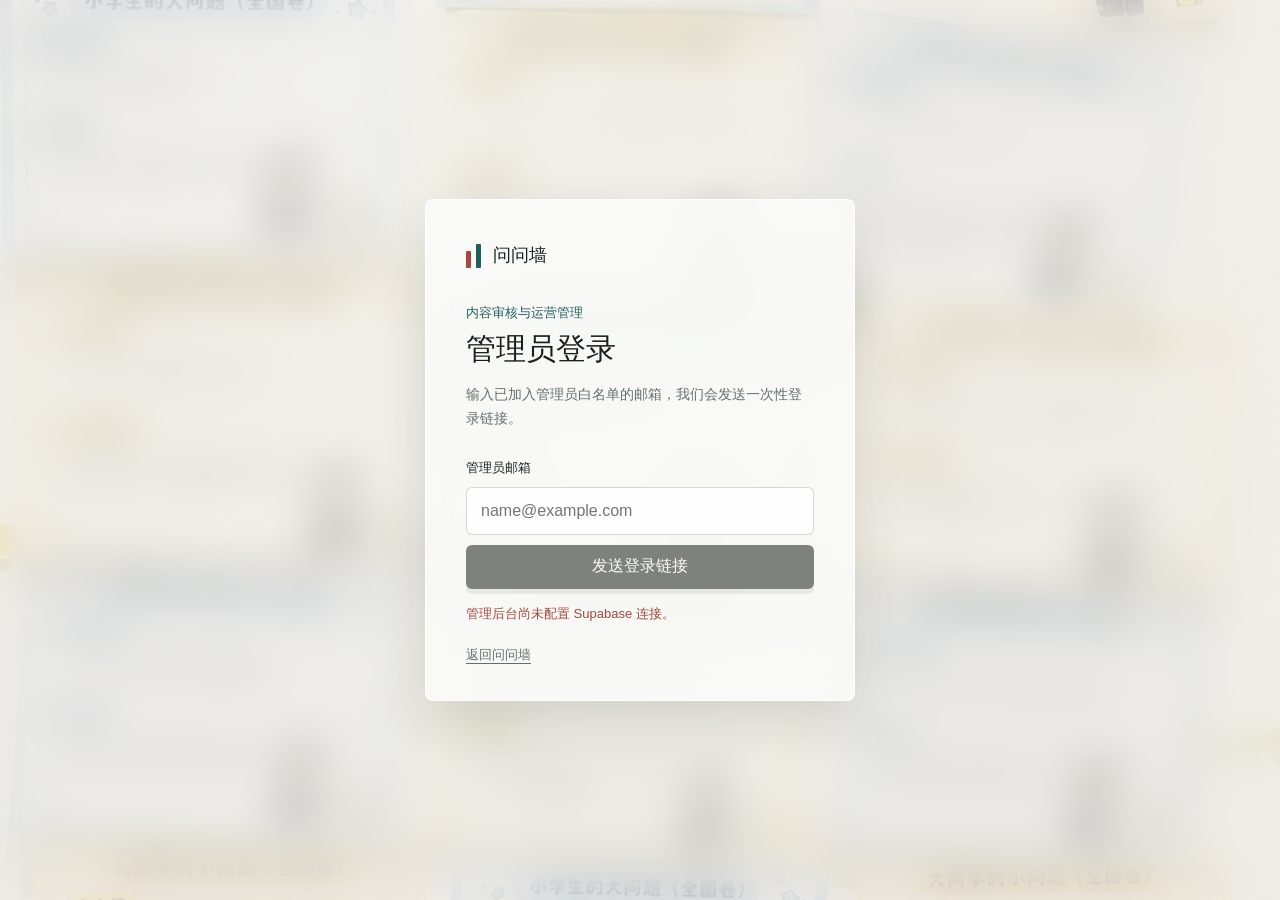
==== prototype/admin.html @ a12b4daf "Add moderation admin and approval workflow" ====
<!doctype html>
<html lang="zh-CN">
  <head>
    <meta charset="UTF-8" />
    <meta name="viewport" content="width=device-width, initial-scale=1, viewport-fit=cover" />
    <meta name="robots" content="noindex, nofollow" />
    <meta
      http-equiv="Content-Security-Policy"
      content="default-src 'self'; img-src 'self' data:; style-src 'self'; script-src 'self'; connect-src 'self' https://*.supabase.co; base-uri 'self'; form-action 'self'"
    />
    <meta name="description" content="问问墙内容审核与运营管理后台。" />
    <title>内容审核 · 问问墙</title>
    <link rel="preload" href="assets/note-wall-background.jpg" as="image" />
    <link rel="stylesheet" href="admin.css?v=2" />
    <script defer src="config.js?v=2"></script>
    <script defer src="admin.js?v=2"></script>
  </head>
  <body>
    <a class="skip-link" href="#admin-main">跳到主要内容</a>
    <div class="admin-background" aria-hidden="true"></div>
    <div class="admin-frost" aria-hidden="true"></div>

    <main id="admin-main" class="admin-main">
      <section id="login-view" class="login-view" aria-labelledby="login-title">
        <div class="brand-mark" aria-label="问问墙">
          <span class="brand-bars" aria-hidden="true"><i></i><i></i></span>
          <strong>问问墙</strong>
        </div>
        <p class="login-kicker">内容审核与运营管理</p>
        <h1 id="login-title">管理员登录</h1>
        <p class="login-copy">输入已加入管理员白名单的邮箱，我们会发送一次性登录链接。</p>

        <form id="login-form" class="login-form">
          <label for="admin-email">管理员邮箱</label>
          <input
            id="admin-email"
            name="email"
            type="email"
            inputmode="email"
            autocomplete="email"
            placeholder="name@example.com"
            required
          />
          <button class="button button-primary" type="submit">发送登录链接</button>
        </form>
        <p id="login-status" class="form-status" role="status" aria-live="polite"></p>
        <a class="back-link" href="index.html">返回问问墙</a>
      </section>

      <section id="dashboard-view" class="dashboard-view" hidden>
        <header class="admin-header">
          <div class="admin-header-brand">
            <div class="brand-mark" aria-label="问问墙">
              <span class="brand-bars" aria-hidden="true"><i></i><i></i></span>
              <strong>问问墙</strong>
            </div>
            <span class="environment-badge">审核后台</span>
          </div>
          <div class="admin-header-actions">
            <span id="admin-identity" class="admin-identity"></span>
            <button id="refresh-button" class="icon-command" type="button" title="刷新审核数据" aria-label="刷新审核数据">刷新</button>
            <button id="logout-button" class="icon-command" type="button">退出</button>
          </div>
        </header>

        <div class="dashboard-shell">
          <section class="summary-band" aria-label="审核概览">
            <div class="summary-heading">
              <p>今日工作台</p>
              <h1>内容审核</h1>
            </div>
            <dl class="summary-grid">
              <div>
                <dt>待审问题</dt>
                <dd id="summary-questions">0</dd>
              </div>
              <div>
                <dt>待审回答</dt>
                <dd id="summary-answers">0</dd>
              </div>
              <div>
                <dt>未处理举报</dt>
                <dd id="summary-reports">0</dd>
              </div>
              <div>
                <dt>公开便签</dt>
                <dd id="summary-published">0</dd>
              </div>
            </dl>
          </section>

          <nav class="queue-tabs" aria-label="管理视图">
            <button class="queue-tab" type="button" data-view="questions" aria-current="page">
              待审问题 <span id="tab-count-questions">0</span>
            </button>
            <button class="queue-tab" type="button" data-view="answers">
              待审回答 <span id="tab-count-answers">0</span>
            </button>
            <button class="queue-tab" type="button" data-view="reports">
              举报 <span id="tab-count-reports">0</span>
            </button>
            <button class="queue-tab" type="button" data-view="content">内容管理</button>
            <button class="queue-tab" type="button" data-view="history">操作记录</button>
          </nav>

          <section class="workspace" aria-labelledby="workspace-title">
            <div class="workspace-toolbar">
              <div>
                <p id="workspace-eyebrow" class="workspace-eyebrow">审核队列</p>
                <h2 id="workspace-title">待审问题</h2>
              </div>
              <div id="workspace-controls" class="workspace-controls">
                <label class="search-field" for="content-search">
                  <span>搜索</span>
                  <input id="content-search" type="search" placeholder="搜索问题或回答" />
                </label>
                <label id="content-type-field" class="select-field" for="content-type" hidden>
                  <span>类型</span>
                  <select id="content-type">
                    <option value="questions">问题</option>
                    <option value="answers">回答</option>
                  </select>
                </label>
                <label id="content-status-field" class="select-field" for="content-status" hidden>
                  <span>状态</span>
                  <select id="content-status">
                    <option value="">全部状态</option>
                    <option value="pending">待审核</option>
                    <option value="open">开放</option>
                    <option value="closed">已关闭</option>
                    <option value="hidden">已隐藏</option>
                    <option value="rejected">已驳回</option>
                  </select>
                </label>
              </div>
            </div>

            <div id="workspace-loading" class="workspace-state" role="status">正在读取审核数据…</div>
            <div id="workspace-empty" class="workspace-state" hidden>
              <strong>当前队列已处理完</strong>
              <span>新的投稿或举报会自动出现在这里。</span>
            </div>
            <div id="workspace-error" class="workspace-state workspace-error" role="alert" hidden></div>
            <div id="content-list" class="review-list" aria-live="polite"></div>
            <button id="load-more-button" class="load-more-button" type="button" hidden>加载更多</button>
          </section>
        </div>
      </section>
    </main>

    <dialog id="reason-dialog" class="reason-dialog" aria-labelledby="reason-title">
      <form id="reason-form" method="dialog">
        <div class="dialog-heading">
          <p id="reason-eyebrow">审核操作</p>
          <h2 id="reason-title">填写处理说明</h2>
        </div>
        <label for="reason-input">说明</label>
        <textarea id="reason-input" name="reason" maxlength="500" rows="4" placeholder="可选，填写后会记录在操作日志中"></textarea>
        <div class="dialog-actions">
          <button class="button button-secondary" type="button" data-dialog-cancel>取消</button>
          <button id="reason-confirm" class="button button-primary" type="submit">确认处理</button>
        </div>
      </form>
    </dialog>

    <div id="admin-toast" class="admin-toast" role="status" aria-live="polite"></div>
  </body>
</html>
---- prototype/admin.css ----
:root {
  color-scheme: light;
  --ink: #18211d;
  --muted: #63706a;
  --line: rgba(24, 33, 29, 0.14);
  --surface: rgba(250, 252, 250, 0.9);
  --surface-strong: #fbfcfb;
  --teal: #205f5a;
  --teal-soft: #e5f1ef;
  --red: #a6473e;
  --red-soft: #f6e9e6;
  --amber: #a3711d;
  --amber-soft: #f6eedc;
  --shadow: 0 18px 50px rgba(42, 47, 43, 0.14);
  font-family:
    Inter, ui-sans-serif, -apple-system, BlinkMacSystemFont, "Segoe UI", "PingFang SC",
    "Hiragino Sans GB", "Microsoft YaHei", sans-serif;
  font-synthesis: none;
  letter-spacing: 0;
}

* {
  box-sizing: border-box;
}

html {
  min-height: 100%;
  background: #e8e8e2;
}

body {
  min-width: 320px;
  min-height: 100vh;
  margin: 0;
  color: var(--ink);
  background: transparent;
}

button,
input,
select,
textarea {
  color: inherit;
  font: inherit;
  letter-spacing: 0;
}

button,
a,
input,
select,
textarea {
  -webkit-tap-highlight-color: transparent;
}

button {
  cursor: pointer;
}

button:disabled {
  cursor: not-allowed;
  opacity: 0.55;
}

[hidden] {
  display: none !important;
}

.skip-link {
  position: fixed;
  top: 8px;
  left: 8px;
  z-index: 100;
  padding: 10px 14px;
  color: #fff;
  background: var(--ink);
  border-radius: 4px;
  transform: translateY(-160%);
}

.skip-link:focus {
  transform: none;
}

.admin-background,
.admin-frost {
  position: fixed;
  inset: 0;
  z-index: -2;
  pointer-events: none;
}

.admin-background {
  background:
    #e5e3dc url("assets/note-wall-background.jpg") center / cover no-repeat;
}

.admin-frost {
  z-index: -1;
  background: rgba(241, 244, 241, 0.72);
  -webkit-backdrop-filter: blur(20px) saturate(0.8);
  backdrop-filter: blur(20px) saturate(0.8);
}

.admin-main {
  display: grid;
  min-height: 100vh;
  min-height: 100svh;
}

.login-view {
  width: min(430px, calc(100% - 32px));
  margin: max(16px, env(safe-area-inset-top)) auto max(16px, env(safe-area-inset-bottom));
  padding: 44px 40px 36px;
  align-self: center;
  justify-self: center;
  border: 1px solid rgba(255, 255, 255, 0.9);
  border-radius: 8px;
  background: rgba(250, 251, 249, 0.9);
  box-shadow: var(--shadow);
  -webkit-backdrop-filter: blur(18px);
  backdrop-filter: blur(18px);
}

.brand-mark {
  display: inline-flex;
  align-items: center;
  min-width: 0;
  gap: 10px;
}

.brand-mark strong {
  font-size: 18px;
  line-height: 1.2;
}

.brand-bars {
  display: inline-flex;
  align-items: flex-end;
  width: 17px;
  height: 24px;
  gap: 5px;
}

.brand-bars i {
  display: block;
  width: 5px;
  border-radius: 1px;
  background: var(--red);
}

.brand-bars i:first-child {
  height: 17px;
}

.brand-bars i:last-child {
  height: 24px;
  background: var(--teal);
}

.login-kicker {
  margin: 32px 0 8px;
  color: var(--teal);
  font-size: 13px;
  font-weight: 700;
}

.login-view h1 {
  margin: 0;
  font-size: 30px;
  line-height: 1.25;
}

.login-copy {
  margin: 14px 0 28px;
  color: var(--muted);
  font-size: 14px;
  line-height: 1.75;
}

.login-form {
  display: grid;
  gap: 10px;
}

.login-form label,
.reason-dialog label {
  font-size: 13px;
  font-weight: 700;
}

.login-form input,
.reason-dialog textarea,
.search-field input,
.select-field select {
  width: 100%;
  border: 1px solid rgba(24, 33, 29, 0.18);
  border-radius: 6px;
  outline: none;
  background: rgba(255, 255, 255, 0.9);
}

.login-form input {
  height: 48px;
  padding: 0 14px;
}

.login-form input:focus,
.reason-dialog textarea:focus,
.search-field input:focus,
.select-field select:focus {
  border-color: var(--teal);
  box-shadow: 0 0 0 3px rgba(32, 95, 90, 0.12);
}

.button {
  min-height: 44px;
  padding: 10px 17px;
  border: 1px solid transparent;
  border-radius: 6px;
  font-weight: 700;
}

.button-primary {
  color: #fff;
  background: var(--ink);
  box-shadow: 0 5px 0 rgba(24, 33, 29, 0.14);
}

.button-primary:hover {
  background: #26332d;
}

.button-secondary {
  border-color: var(--line);
  background: #fff;
}

.form-status {
  min-height: 24px;
  margin: 15px 0 0;
  color: var(--teal);
  font-size: 13px;
  line-height: 1.6;
}

.form-status.is-error {
  color: var(--red);
}

.back-link {
  display: inline-block;
  margin-top: 18px;
  color: var(--muted);
  font-size: 13px;
  text-underline-offset: 4px;
}

.dashboard-view {
  width: 100%;
  min-height: 100vh;
}

.admin-header {
  position: sticky;
  top: 0;
  z-index: 20;
  display: flex;
  align-items: center;
  justify-content: space-between;
  min-height: 66px;
  padding: 10px max(24px, calc((100vw - 1280px) / 2));
  border-bottom: 1px solid rgba(24, 33, 29, 0.1);
  background: rgba(249, 251, 249, 0.88);
  -webkit-backdrop-filter: blur(18px);
  backdrop-filter: blur(18px);
}

.admin-header-brand,
.admin-header-actions {
  display: flex;
  align-items: center;
}

.admin-header-brand {
  gap: 14px;
}

.admin-header-actions {
  min-width: 0;
  gap: 9px;
}

.environment-badge,
.status-badge,
.direction-badge {
  display: inline-flex;
  align-items: center;
  min-height: 25px;
  padding: 3px 9px;
  border-radius: 999px;
  font-size: 12px;
  font-weight: 700;
  white-space: nowrap;
}

.environment-badge {
  color: var(--teal);
  background: var(--teal-soft);
}

.admin-identity {
  max-width: 240px;
  overflow: hidden;
  color: var(--muted);
  font-size: 13px;
  text-overflow: ellipsis;
  white-space: nowrap;
}

.icon-command {
  min-height: 38px;
  padding: 8px 12px;
  border: 1px solid var(--line);
  border-radius: 5px;
  background: rgba(255, 255, 255, 0.82);
  font-size: 13px;
  font-weight: 700;
}

.icon-command:hover {
  border-color: rgba(24, 33, 29, 0.3);
  background: #fff;
}

.dashboard-shell {
  width: min(1280px, calc(100% - 48px));
  margin: 0 auto;
  padding: 30px 0 64px;
}

.summary-band {
  display: grid;
  grid-template-columns: minmax(180px, 0.8fr) minmax(560px, 2.4fr);
  gap: 32px;
  align-items: end;
  padding: 26px 0 30px;
  border-bottom: 1px solid var(--line);
}

.summary-heading p,
.workspace-eyebrow,
.dialog-heading p {
  margin: 0 0 7px;
  color: var(--teal);
  font-size: 12px;
  font-weight: 800;
}

.summary-heading h1,
.workspace-toolbar h2,
.dialog-heading h2 {
  margin: 0;
  font-size: 24px;
  line-height: 1.25;
}

.summary-grid {
  display: grid;
  grid-template-columns: repeat(4, minmax(120px, 1fr));
  margin: 0;
}

.summary-grid div {
  min-width: 0;
  padding: 4px 22px;
  border-left: 1px solid var(--line);
}

.summary-grid dt {
  color: var(--muted);
  font-size: 12px;
}

.summary-grid dd {
  margin: 6px 0 0;
  font-size: 28px;
  font-weight: 780;
  line-height: 1;
}

.queue-tabs {
  display: flex;
  align-items: center;
  min-height: 58px;
  overflow-x: auto;
  border-bottom: 1px solid var(--line);
  scrollbar-width: none;
}

.queue-tabs::-webkit-scrollbar {
  display: none;
}

.queue-tab {
  align-self: stretch;
  flex: 0 0 auto;
  padding: 0 18px;
  border: 0;
  border-bottom: 3px solid transparent;
  background: transparent;
  font-size: 14px;
  font-weight: 700;
}

.queue-tab[aria-current="page"] {
  color: var(--teal);
  border-bottom-color: var(--teal);
}

.queue-tab span {
  display: inline-flex;
  align-items: center;
  justify-content: center;
  min-width: 23px;
  height: 23px;
  margin-left: 5px;
  padding: 0 6px;
  color: var(--muted);
  border: 1px solid var(--line);
  border-radius: 999px;
  font-size: 11px;
}

.workspace {
  padding: 26px 0;
}

.workspace-toolbar {
  display: flex;
  align-items: end;
  justify-content: space-between;
  gap: 24px;
  margin-bottom: 20px;
}

.workspace-controls {
  display: flex;
  align-items: end;
  gap: 10px;
}

.search-field,
.select-field {
  display: grid;
  gap: 5px;
  color: var(--muted);
  font-size: 11px;
  font-weight: 700;
}

.search-field {
  width: min(280px, 32vw);
}

.search-field input,
.select-field select {
  height: 40px;
  padding: 0 12px;
  color: var(--ink);
}

.select-field select {
  min-width: 130px;
}

.workspace-state {
  display: grid;
  justify-items: center;
  gap: 7px;
  padding: 84px 24px;
  color: var(--muted);
  text-align: center;
}

.workspace-state strong {
  color: var(--ink);
  font-size: 18px;
}

.workspace-error {
  color: var(--red);
}

.review-list {
  display: grid;
  gap: 10px;
}

.load-more-button {
  display: block;
  min-width: 132px;
  min-height: 44px;
  margin: 22px auto 0;
  padding: 9px 18px;
  border: 1px solid var(--line);
  border-radius: 6px;
  background: rgba(255, 255, 255, 0.9);
  font-size: 13px;
  font-weight: 750;
}

.load-more-button:hover {
  border-color: rgba(24, 33, 29, 0.34);
  background: #fff;
}

.review-item {
  display: grid;
  grid-template-columns: minmax(0, 1fr) auto;
  gap: 24px;
  padding: 20px 22px;
  border: 1px solid rgba(24, 33, 29, 0.12);
  border-radius: 7px;
  background: var(--surface);
  box-shadow: 0 8px 24px rgba(46, 52, 48, 0.05);
  -webkit-backdrop-filter: blur(12px);
  backdrop-filter: blur(12px);
}

.review-item-main {
  min-width: 0;
}

.review-meta,
.review-tags,
.review-actions,
.history-change {
  display: flex;
  align-items: center;
  flex-wrap: wrap;
}

.review-meta {
  gap: 8px 14px;
  margin-bottom: 10px;
  color: var(--muted);
  font-size: 12px;
}

.review-meta time {
  white-space: nowrap;
}

.review-title,
.review-question,
.review-answer {
  overflow-wrap: anywhere;
}

.review-title {
  margin: 0;
  font-size: 17px;
  font-weight: 760;
  line-height: 1.55;
}

.review-question {
  margin: 0 0 9px;
  color: var(--muted);
  font-size: 13px;
  line-height: 1.65;
}

.review-answer {
  margin: 0;
  font-size: 16px;
  font-weight: 680;
  line-height: 1.65;
}

.review-tags {
  gap: 7px;
  margin-top: 14px;
}

.status-badge {
  color: var(--amber);
  background: var(--amber-soft);
}

.status-badge.status-open,
.status-badge.status-published,
.status-badge.status-resolved {
  color: var(--teal);
  background: var(--teal-soft);
}

.status-badge.status-rejected,
.status-badge.status-hidden,
.status-badge.status-dismissed {
  color: var(--red);
  background: var(--red-soft);
}

.direction-badge {
  color: #4d5862;
  background: #edf0f2;
}

.review-actions {
  align-content: center;
  justify-content: flex-end;
  width: 236px;
  gap: 8px;
}

.action-button {
  min-height: 38px;
  padding: 8px 12px;
  border: 1px solid var(--line);
  border-radius: 5px;
  background: #fff;
  font-size: 13px;
  font-weight: 750;
}

.action-button:hover {
  border-color: rgba(24, 33, 29, 0.34);
}

.action-button.is-approve {
  color: #fff;
  border-color: var(--teal);
  background: var(--teal);
}

.action-button.is-danger {
  color: var(--red);
  border-color: rgba(166, 71, 62, 0.32);
  background: var(--red-soft);
}

.history-item {
  grid-template-columns: minmax(0, 1fr);
}

.history-change {
  gap: 8px;
  margin-top: 10px;
  color: var(--muted);
  font-size: 13px;
}

.history-arrow {
  color: var(--teal);
  font-weight: 800;
}

.reason-dialog {
  width: min(510px, calc(100% - 28px));
  padding: 0;
  border: 1px solid rgba(255, 255, 255, 0.9);
  border-radius: 8px;
  background: rgba(252, 253, 252, 0.96);
  box-shadow: var(--shadow);
}

.reason-dialog::backdrop {
  background: rgba(20, 27, 24, 0.45);
  -webkit-backdrop-filter: blur(6px);
  backdrop-filter: blur(6px);
}

.reason-dialog form {
  padding: 28px;
}

.dialog-heading {
  margin-bottom: 22px;
}

.reason-dialog label {
  display: block;
  margin-bottom: 7px;
}

.reason-dialog textarea {
  min-height: 116px;
  padding: 12px;
  resize: vertical;
  line-height: 1.6;
}

.dialog-actions {
  display: flex;
  justify-content: flex-end;
  gap: 9px;
  margin-top: 18px;
}

.admin-toast {
  position: fixed;
  right: 22px;
  bottom: 22px;
  z-index: 50;
  max-width: min(380px, calc(100% - 32px));
  padding: 12px 16px;
  color: #fff;
  border-radius: 6px;
  background: var(--ink);
  box-shadow: var(--shadow);
  opacity: 0;
  pointer-events: none;
  transform: translateY(12px);
  transition: opacity 160ms ease, transform 160ms ease;
}

.admin-toast.is-visible {
  opacity: 1;
  transform: none;
}

.admin-toast.is-error {
  background: #7e312b;
}

@media (max-width: 900px) {
  .admin-header {
    padding-inline: 18px;
  }

  .dashboard-shell {
    width: min(100% - 32px, 760px);
    padding-top: 12px;
  }

  .summary-band {
    grid-template-columns: 1fr;
    gap: 20px;
  }

  .summary-grid div:first-child {
    border-left: 0;
  }

  .workspace-toolbar {
    align-items: flex-start;
    flex-direction: column;
  }

  .workspace-controls {
    width: 100%;
  }

  .search-field {
    width: 100%;
  }

  .review-item {
    grid-template-columns: 1fr;
    gap: 18px;
  }

  .review-actions {
    justify-content: flex-start;
    width: 100%;
  }
}

@media (max-width: 620px) {
  .admin-frost {
    background: rgba(241, 244, 241, 0.8);
    -webkit-backdrop-filter: blur(16px) saturate(0.85);
    backdrop-filter: blur(16px) saturate(0.85);
  }

  .login-view {
    width: calc(100% - 24px);
    padding: 32px 20px 26px;
  }

  .login-kicker {
    margin-top: 28px;
  }

  .login-view h1 {
    font-size: 26px;
  }

  .admin-header {
    min-height: 60px;
    padding: 9px 12px;
  }

  .admin-header .brand-mark strong {
    font-size: 16px;
  }

  .environment-badge,
  .admin-identity {
    display: none;
  }

  .icon-command {
    min-height: 36px;
    padding-inline: 10px;
  }

  .dashboard-shell {
    width: calc(100% - 24px);
    padding-bottom: 40px;
  }

  .summary-band {
    padding: 22px 0;
  }

  .summary-heading h1,
  .workspace-toolbar h2 {
    font-size: 21px;
  }

  .summary-grid {
    grid-template-columns: repeat(2, minmax(0, 1fr));
    gap: 16px 0;
  }

  .summary-grid div {
    padding: 0 14px;
  }

  .summary-grid div:nth-child(odd) {
    padding-left: 0;
    border-left: 0;
  }

  .summary-grid dd {
    font-size: 24px;
  }

  .queue-tabs {
    margin-inline: -12px;
    padding-inline: 4px;
  }

  .queue-tab {
    min-height: 52px;
    padding-inline: 12px;
    font-size: 13px;
  }

  .workspace {
    padding-top: 22px;
  }

  .workspace-controls {
    display: grid;
    grid-template-columns: 1fr 1fr;
  }

  .search-field {
    grid-column: 1 / -1;
  }

  .select-field select {
    min-width: 0;
  }

  .review-item {
    padding: 17px 15px;
  }

  .review-title,
  .review-answer {
    font-size: 15px;
  }

  .review-actions {
    display: grid;
    grid-template-columns: repeat(2, minmax(0, 1fr));
  }

  .action-button {
    width: 100%;
  }

  .reason-dialog form {
    padding: 23px 18px 18px;
  }

  .dialog-actions .button {
    flex: 1;
  }

  .admin-toast {
    right: 16px;
    bottom: 16px;
  }
}

@media (prefers-reduced-motion: reduce) {
  *,
  *::before,
  *::after {
    scroll-behavior: auto !important;
    transition-duration: 0.01ms !important;
  }
}

@media (prefers-reduced-transparency: reduce) {
  .admin-frost,
  .admin-header,
  .login-view,
  .review-item {
    -webkit-backdrop-filter: none;
    backdrop-filter: none;
  }

  .admin-frost {
    background: rgba(241, 244, 241, 0.94);
  }
}
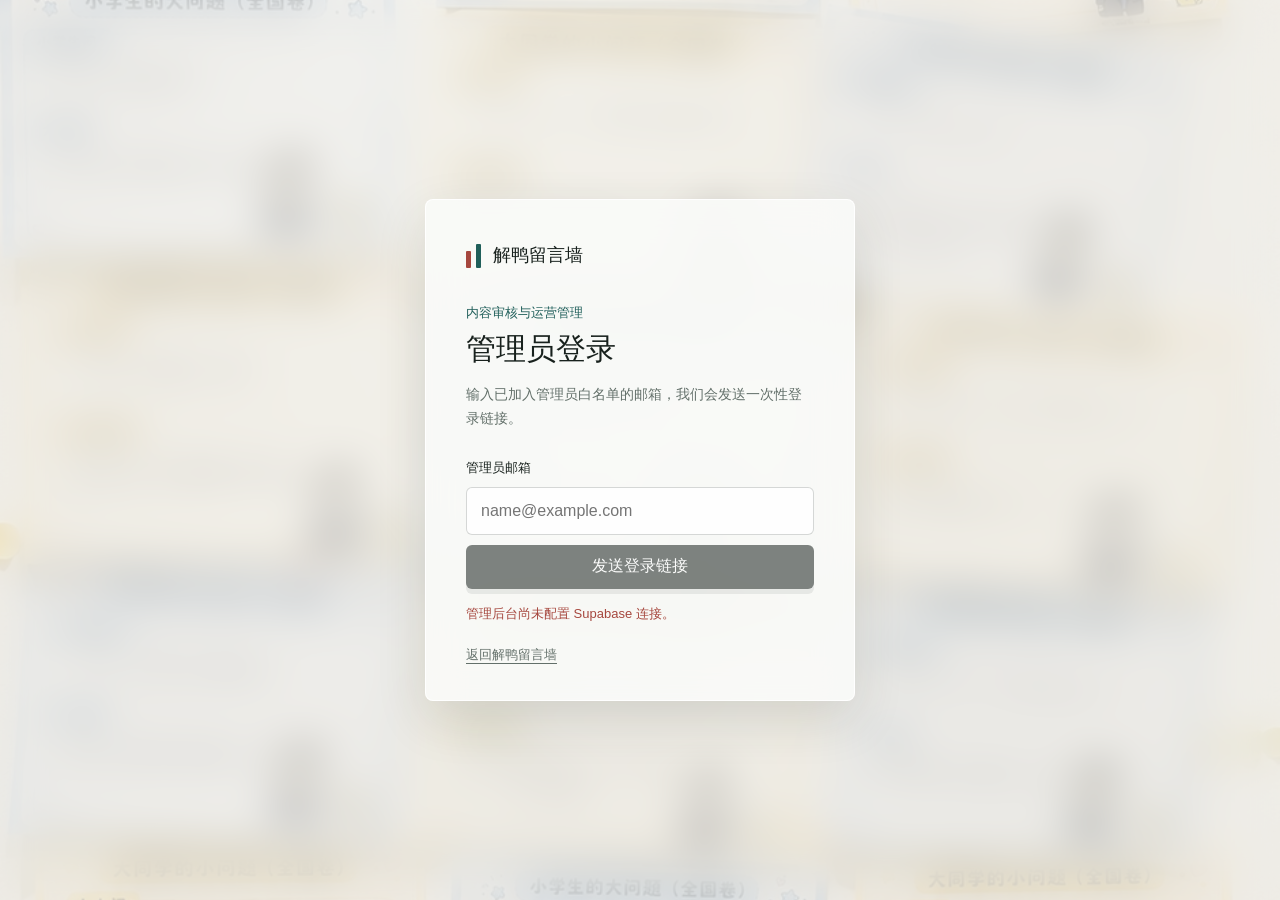
==== commit ad83f5ee: "Add mobile photo note moderation console" ====
--- a/prototype/admin.html
+++ b/prototype/admin.html
@@ -6,14 +6,14 @@
     <meta name="robots" content="noindex, nofollow" />
     <meta
       http-equiv="Content-Security-Policy"
-      content="default-src 'self'; img-src 'self' data:; style-src 'self'; script-src 'self'; connect-src 'self' https://*.supabase.co; base-uri 'self'; form-action 'self'"
+      content="default-src 'self'; img-src 'self' data: blob: https://*.supabase.co; style-src 'self'; script-src 'self'; connect-src 'self' https://*.supabase.co; object-src 'none'; base-uri 'self'; form-action 'self'"
     />
-    <meta name="description" content="问问墙内容审核与运营管理后台。" />
-    <title>内容审核 · 问问墙</title>
+    <meta name="description" content="解鸭留言墙内容采集、审核与运营管理后台。" />
+    <title>内容审核 · 【躺倒鸭】解鸭留言墙</title>
     <link rel="preload" href="assets/note-wall-background.jpg" as="image" />
-    <link rel="stylesheet" href="admin.css?v=2" />
-    <script defer src="config.js?v=2"></script>
-    <script defer src="admin.js?v=2"></script>
+    <link rel="stylesheet" href="admin.css?v=6" />
+    <script defer src="config.js?v=4"></script>
+    <script defer src="admin.js?v=7"></script>
   </head>
   <body>
     <a class="skip-link" href="#admin-main">跳到主要内容</a>
@@ -22,9 +22,9 @@
 
     <main id="admin-main" class="admin-main">
       <section id="login-view" class="login-view" aria-labelledby="login-title">
-        <div class="brand-mark" aria-label="问问墙">
+        <div class="brand-mark" aria-label="解鸭留言墙">
           <span class="brand-bars" aria-hidden="true"><i></i><i></i></span>
-          <strong>问问墙</strong>
+          <strong>解鸭留言墙</strong>
         </div>
         <p class="login-kicker">内容审核与运营管理</p>
         <h1 id="login-title">管理员登录</h1>
@@ -44,20 +44,22 @@
           <button class="button button-primary" type="submit">发送登录链接</button>
         </form>
         <p id="login-status" class="form-status" role="status" aria-live="polite"></p>
-        <a class="back-link" href="index.html">返回问问墙</a>
+        <a class="back-link" href="index.html">返回解鸭留言墙</a>
       </section>
 
       <section id="dashboard-view" class="dashboard-view" hidden>
         <header class="admin-header">
           <div class="admin-header-brand">
-            <div class="brand-mark" aria-label="问问墙">
+            <div class="brand-mark" aria-label="解鸭留言墙">
               <span class="brand-bars" aria-hidden="true"><i></i><i></i></span>
-              <strong>问问墙</strong>
+              <strong>解鸭留言墙</strong>
             </div>
             <span class="environment-badge">审核后台</span>
           </div>
           <div class="admin-header-actions">
+            <span id="runtime-indicator" class="runtime-indicator" data-state="unknown">状态读取中</span>
             <span id="admin-identity" class="admin-identity"></span>
+            <span id="admin-role" class="admin-role"></span>
             <button id="refresh-button" class="icon-command" type="button" title="刷新审核数据" aria-label="刷新审核数据">刷新</button>
             <button id="logout-button" class="icon-command" type="button">退出</button>
           </div>
@@ -86,7 +88,20 @@
                 <dt>公开便签</dt>
                 <dd id="summary-published">0</dd>
               </div>
+              <div>
+                <dt>待审照片</dt>
+                <dd id="summary-photo-notes">0</dd>
+              </div>
             </dl>
+          </section>
+
+          <section id="runtime-banner" class="runtime-banner" data-state="unknown" aria-live="polite">
+            <span class="runtime-dot" aria-hidden="true"></span>
+            <div class="runtime-banner-copy">
+              <strong id="runtime-banner-title">正在读取站点状态</strong>
+              <span id="runtime-banner-message">请稍候。</span>
+            </div>
+            <button id="runtime-open-button" class="runtime-manage-button" type="button" hidden>管理开关</button>
           </section>
 
           <nav class="queue-tabs" aria-label="管理视图">
@@ -100,7 +115,12 @@
               举报 <span id="tab-count-reports">0</span>
             </button>
             <button class="queue-tab" type="button" data-view="content">内容管理</button>
+            <button class="queue-tab" type="button" data-view="photo_capture">照片采集</button>
+            <button class="queue-tab" type="button" data-view="photo_notes">
+              照片审核 <span id="tab-count-photo-notes">0</span>
+            </button>
             <button class="queue-tab" type="button" data-view="history">操作记录</button>
+            <button id="runtime-tab" class="queue-tab" type="button" data-view="runtime" hidden>运营开关</button>
           </nav>
 
           <section class="workspace" aria-labelledby="workspace-title">
@@ -123,17 +143,158 @@
                 </label>
                 <label id="content-status-field" class="select-field" for="content-status" hidden>
                   <span>状态</span>
-                  <select id="content-status">
+                  <select id="content-status"></select>
+                </label>
+                <label id="photo-status-field" class="select-field" for="photo-status" hidden>
+                  <span>照片状态</span>
+                  <select id="photo-status">
+                    <option value="pending">待审核</option>
+                    <option value="draft">未提交草稿</option>
+                    <option value="published">已发布</option>
+                    <option value="rejected">已驳回</option>
+                    <option value="hidden">已隐藏</option>
                     <option value="">全部状态</option>
-                    <option value="pending">待审核</option>
-                    <option value="open">开放</option>
-                    <option value="closed">已关闭</option>
-                    <option value="hidden">已隐藏</option>
-                    <option value="rejected">已驳回</option>
                   </select>
                 </label>
               </div>
             </div>
+
+            <section id="photo-capture-panel" class="photo-capture-panel" aria-labelledby="photo-capture-title" hidden>
+              <div class="photo-capture-heading">
+                <div>
+                  <p class="workspace-eyebrow">工作人员采集</p>
+                  <h3 id="photo-capture-title">录入实体便签</h3>
+                </div>
+                <p>照片仅进入私有待审区，审核通过后才会出现在公开留言墙。</p>
+              </div>
+
+              <div class="photo-collector-layout">
+                <div class="photo-capture-card">
+                  <div id="photo-capture-stage" class="photo-capture-stage" data-state="empty">
+                    <div id="photo-empty-state" class="photo-empty-state">
+                      <span class="photo-empty-icon" aria-hidden="true"></span>
+                      <strong>拍下完整的实体便签</strong>
+                      <small>尽量保持正对、光线均匀，并避开人脸和个人信息。</small>
+                    </div>
+                    <img id="photo-preview" alt="待上传的实体便签预览" hidden />
+                    <div id="photo-processing" class="photo-processing" role="status" hidden>
+                      <span aria-hidden="true"></span>
+                      正在处理照片…
+                    </div>
+                  </div>
+
+                  <div class="photo-source-actions" aria-label="选择照片来源">
+                    <input id="photo-camera-input" class="visually-hidden" type="file" accept="image/*" capture="environment" />
+                    <input id="photo-gallery-input" class="visually-hidden" type="file" accept="image/*" />
+                    <button id="photo-camera-button" class="button button-primary" type="button">打开相机</button>
+                    <button id="photo-gallery-button" class="button button-secondary" type="button">从相册选择</button>
+                  </div>
+
+                  <div id="photo-edit-actions" class="photo-edit-actions" hidden>
+                    <button type="button" data-photo-edit="rotate-left" aria-label="向左旋转照片">向左转</button>
+                    <button type="button" data-photo-edit="rotate-right" aria-label="向右旋转照片">向右转</button>
+                    <button type="button" data-photo-edit="retake">重拍 / 重选</button>
+                  </div>
+                  <p id="photo-file-meta" class="photo-file-meta" aria-live="polite"></p>
+                </div>
+
+                <form id="photo-metadata-form" class="photo-metadata-form" novalidate>
+                  <div class="photo-form-intro">
+                    <strong>补充便签文字</strong>
+                    <span>转写用于搜索、朗读与无障碍访问，不会覆盖照片原貌。</span>
+                  </div>
+
+                  <label class="photo-field" for="photo-direction">
+                    <span>问答方向</span>
+                    <select id="photo-direction" name="direction" required>
+                      <option value="adult_to_child">大朋友问 · 小朋友答</option>
+                      <option value="child_to_adult">小朋友问 · 大朋友答</option>
+                    </select>
+                  </label>
+
+                  <label class="photo-field" for="photo-question-text">
+                    <span>问题转写</span>
+                    <textarea id="photo-question-text" name="questionText" rows="3" maxlength="160" placeholder="照着照片录入问题文字" required></textarea>
+                    <small><span id="photo-question-count">0</span> / 160</small>
+                  </label>
+
+                  <label class="photo-field" for="photo-answer-text">
+                    <span>回答转写</span>
+                    <textarea id="photo-answer-text" name="answerText" rows="4" maxlength="320" placeholder="照着照片录入回答文字" required></textarea>
+                    <small><span id="photo-answer-count">0</span> / 320</small>
+                  </label>
+
+                  <label class="photo-field" for="photo-alt-text">
+                    <span>图片描述（无障碍）</span>
+                    <textarea id="photo-alt-text" name="altText" rows="3" minlength="5" maxlength="300" placeholder="例如：一张黄色手写便签，问题写在上方，回答写在下方" required></textarea>
+                    <small><span id="photo-alt-count">0</span> / 300</small>
+                  </label>
+
+                  <label class="photo-field" for="photo-internal-note">
+                    <span>内部备注（选填）</span>
+                    <textarea id="photo-internal-note" name="internalNote" rows="2" maxlength="300" placeholder="记录活动批次、拍摄位置或需复核之处"></textarea>
+                    <small><span id="photo-note-count">0</span> / 300</small>
+                  </label>
+
+                  <label class="photo-consent" for="photo-safety-check">
+                    <input id="photo-safety-check" name="safetyCheck" type="checkbox" required />
+                    <span>已确认照片中没有人脸、手机号、住址等不应公开的个人信息。</span>
+                  </label>
+
+                  <div class="photo-submit-bar">
+                    <p id="photo-capture-status" role="status" aria-live="polite"></p>
+                    <button id="photo-submit-button" class="button button-primary" type="submit">确认并提交待审</button>
+                  </div>
+                </form>
+              </div>
+            </section>
+
+            <section id="runtime-panel" class="runtime-panel" aria-labelledby="runtime-panel-title" hidden>
+              <div class="runtime-panel-heading">
+                <div>
+                  <p class="workspace-eyebrow">仅所有者可修改</p>
+                  <h3 id="runtime-panel-title">站点运行控制</h3>
+                </div>
+                <p id="runtime-updated-at" class="runtime-updated-at"></p>
+              </div>
+
+              <form id="runtime-form" class="runtime-form">
+                <div class="runtime-control-list">
+                  <label class="runtime-control" for="runtime-submissions-paused">
+                    <span>
+                      <strong>暂停投稿</strong>
+                      <small>停止新问题和回答，浏览与举报保持可用。</small>
+                    </span>
+                    <input id="runtime-submissions-paused" name="submissionsPaused" type="checkbox" />
+                  </label>
+                  <label class="runtime-control" for="runtime-read-only">
+                    <span>
+                      <strong>全站只读</strong>
+                      <small>保留公开浏览，暂停投稿和其他访客写入。</small>
+                    </span>
+                    <input id="runtime-read-only" name="readOnly" type="checkbox" />
+                  </label>
+                  <label class="runtime-control runtime-control-danger" for="runtime-emergency-lockdown">
+                    <span>
+                      <strong>维护 / 应急隐藏</strong>
+                      <small>立即隐藏公开内容并停止参与，仅用于安全事件或紧急维护。</small>
+                    </span>
+                    <input id="runtime-emergency-lockdown" name="emergencyLockdown" type="checkbox" />
+                  </label>
+                </div>
+
+                <label class="runtime-message-field" for="runtime-public-message">
+                  <span>前台提示</span>
+                  <textarea id="runtime-public-message" name="publicMessage" maxlength="160" rows="3" placeholder="例如：系统维护中，请稍后再来"></textarea>
+                  <small><span id="runtime-message-count">0</span> / 160</small>
+                </label>
+
+                <div class="runtime-form-actions">
+                  <p id="runtime-form-status" class="runtime-form-status" role="status" aria-live="polite"></p>
+                  <button id="runtime-save-button" class="button button-primary" type="submit">保存运行设置</button>
+                </div>
+              </form>
+            </section>
 
             <div id="workspace-loading" class="workspace-state" role="status">正在读取审核数据…</div>
             <div id="workspace-empty" class="workspace-state" hidden>
@@ -149,13 +310,18 @@
     </main>
 
     <dialog id="reason-dialog" class="reason-dialog" aria-labelledby="reason-title">
-      <form id="reason-form" method="dialog">
+      <form id="reason-form" method="dialog" novalidate>
         <div class="dialog-heading">
           <p id="reason-eyebrow">审核操作</p>
           <h2 id="reason-title">填写处理说明</h2>
         </div>
-        <label for="reason-input">说明</label>
-        <textarea id="reason-input" name="reason" maxlength="500" rows="4" placeholder="可选，填写后会记录在操作日志中"></textarea>
+        <label id="reason-label" for="reason-input">处理说明</label>
+        <textarea id="reason-input" name="reason" maxlength="500" rows="4" aria-describedby="reason-hint reason-error"></textarea>
+        <div class="reason-assist">
+          <p id="reason-hint">说明会写入操作日志。</p>
+          <span><span id="reason-count">0</span> / 500</span>
+        </div>
+        <p id="reason-error" class="dialog-error" role="alert"></p>
         <div class="dialog-actions">
           <button class="button button-secondary" type="button" data-dialog-cancel>取消</button>
           <button id="reason-confirm" class="button button-primary" type="submit">确认处理</button>
@@ -163,6 +329,62 @@
       </form>
     </dialog>
 
+    <dialog id="photo-edit-dialog" class="reason-dialog photo-edit-dialog" aria-labelledby="photo-edit-title">
+      <form id="photo-edit-form" novalidate>
+        <div class="dialog-heading">
+          <p>照片便签</p>
+          <h2 id="photo-edit-title">核对转写信息</h2>
+        </div>
+        <label class="photo-field" for="photo-edit-direction">
+          <span>问答方向</span>
+          <select id="photo-edit-direction" name="direction" required>
+            <option value="" disabled>请选择问答方向</option>
+            <option value="adult_to_child">大朋友问 · 小朋友答</option>
+            <option value="child_to_adult">小朋友问 · 大朋友答</option>
+          </select>
+        </label>
+        <label class="photo-field" for="photo-edit-question">
+          <span>问题转写</span>
+          <textarea id="photo-edit-question" name="questionText" rows="3" maxlength="160" required></textarea>
+        </label>
+        <label class="photo-field" for="photo-edit-answer">
+          <span>回答转写</span>
+          <textarea id="photo-edit-answer" name="answerText" rows="4" maxlength="320" required></textarea>
+        </label>
+        <label class="photo-field" for="photo-edit-alt">
+          <span>图片描述（无障碍）</span>
+          <textarea id="photo-edit-alt" name="altText" rows="3" minlength="5" maxlength="300" required></textarea>
+        </label>
+        <label class="photo-field" for="photo-edit-note">
+          <span>内部备注（选填）</span>
+          <textarea id="photo-edit-note" name="internalNote" rows="2" maxlength="300"></textarea>
+        </label>
+        <p id="photo-edit-error" class="dialog-error" role="alert"></p>
+        <div class="dialog-actions">
+          <button class="button button-secondary" type="button" data-photo-edit-cancel>取消</button>
+          <button id="photo-edit-save" class="button button-primary" type="submit">保存信息</button>
+        </div>
+      </form>
+    </dialog>
+
+    <dialog id="emergency-dialog" class="reason-dialog emergency-dialog" aria-labelledby="emergency-title">
+      <form id="emergency-form">
+        <div class="dialog-heading">
+          <p>高风险操作</p>
+          <h2 id="emergency-title">确认应急隐藏全站内容</h2>
+        </div>
+        <p class="emergency-copy">启用后，公开便签和问题池会立即对访客隐藏，所有参与入口同时关闭。管理员后台仍可使用。</p>
+        <label class="emergency-ack" for="emergency-ack">
+          <input id="emergency-ack" type="checkbox" required />
+          <span>我已确认影响范围，并准备好恢复方案。</span>
+        </label>
+        <div class="dialog-actions">
+          <button class="button button-secondary" type="button" data-emergency-cancel>取消</button>
+          <button id="emergency-confirm" class="button button-danger" type="submit">确认应急隐藏</button>
+        </div>
+      </form>
+    </dialog>
+
     <div id="admin-toast" class="admin-toast" role="status" aria-live="polite"></div>
   </body>
 </html>
--- a/prototype/admin.css
+++ b/prototype/admin.css
@@ -66,6 +66,17 @@
   display: none !important;
 }
 
+.visually-hidden {
+  position: absolute !important;
+  width: 1px !important;
+  height: 1px !important;
+  padding: 0 !important;
+  overflow: hidden !important;
+  clip: rect(0 0 0 0) !important;
+  white-space: nowrap !important;
+  border: 0 !important;
+}
+
 .skip-link {
   position: fixed;
   top: 8px;
@@ -191,6 +202,7 @@
 
 .login-form input,
 .reason-dialog textarea,
+.runtime-message-field textarea,
 .search-field input,
 .select-field select {
   width: 100%;
@@ -207,6 +219,7 @@
 
 .login-form input:focus,
 .reason-dialog textarea:focus,
+.runtime-message-field textarea:focus,
 .search-field input:focus,
 .select-field select:focus {
   border-color: var(--teal);
@@ -234,6 +247,16 @@
 .button-secondary {
   border-color: var(--line);
   background: #fff;
+}
+
+.button-danger {
+  color: #fff;
+  border-color: var(--red);
+  background: var(--red);
+}
+
+.button-danger:hover {
+  background: #87372f;
 }
 
 .form-status {
@@ -318,6 +341,58 @@
   white-space: nowrap;
 }
 
+.admin-role,
+.runtime-indicator {
+  display: inline-flex;
+  align-items: center;
+  min-height: 27px;
+  padding: 4px 9px;
+  border-radius: 999px;
+  font-size: 11px;
+  font-weight: 800;
+  white-space: nowrap;
+}
+
+.admin-role {
+  color: #4d5862;
+  background: #edf0f2;
+}
+
+.admin-role[data-role="owner"] {
+  color: var(--teal);
+  background: var(--teal-soft);
+}
+
+.runtime-indicator {
+  color: var(--muted);
+  background: rgba(99, 112, 106, 0.1);
+}
+
+.runtime-indicator::before {
+  width: 7px;
+  height: 7px;
+  margin-right: 6px;
+  border-radius: 50%;
+  background: currentColor;
+  content: "";
+}
+
+.runtime-indicator[data-state="normal"] {
+  color: var(--teal);
+  background: var(--teal-soft);
+}
+
+.runtime-indicator[data-state="paused"],
+.runtime-indicator[data-state="readonly"] {
+  color: var(--amber);
+  background: var(--amber-soft);
+}
+
+.runtime-indicator[data-state="emergency"] {
+  color: var(--red);
+  background: var(--red-soft);
+}
+
 .icon-command {
   min-height: 38px;
   padding: 8px 12px;
@@ -367,7 +442,7 @@
 
 .summary-grid {
   display: grid;
-  grid-template-columns: repeat(4, minmax(120px, 1fr));
+  grid-template-columns: repeat(5, minmax(110px, 1fr));
   margin: 0;
 }
 
@@ -387,6 +462,72 @@
   font-size: 28px;
   font-weight: 780;
   line-height: 1;
+}
+
+.runtime-banner {
+  display: grid;
+  grid-template-columns: auto minmax(0, 1fr) auto;
+  gap: 12px;
+  align-items: center;
+  margin-top: 18px;
+  padding: 13px 15px;
+  border: 1px solid var(--line);
+  border-radius: 6px;
+  background: rgba(250, 252, 250, 0.72);
+}
+
+.runtime-dot {
+  width: 9px;
+  height: 9px;
+  border-radius: 50%;
+  background: var(--muted);
+}
+
+.runtime-banner[data-state="normal"] .runtime-dot {
+  background: var(--teal);
+}
+
+.runtime-banner[data-state="paused"] .runtime-dot,
+.runtime-banner[data-state="readonly"] .runtime-dot {
+  background: var(--amber);
+}
+
+.runtime-banner[data-state="emergency"] {
+  border-color: rgba(166, 71, 62, 0.28);
+  background: rgba(246, 233, 230, 0.82);
+}
+
+.runtime-banner[data-state="emergency"] .runtime-dot {
+  background: var(--red);
+}
+
+.runtime-banner-copy {
+  display: grid;
+  min-width: 0;
+  gap: 2px;
+}
+
+.runtime-banner-copy strong {
+  font-size: 13px;
+}
+
+.runtime-banner-copy span {
+  overflow: hidden;
+  color: var(--muted);
+  font-size: 12px;
+  line-height: 1.45;
+  text-overflow: ellipsis;
+  white-space: nowrap;
+}
+
+.runtime-manage-button {
+  min-height: 34px;
+  padding: 6px 10px;
+  border: 1px solid var(--line);
+  border-radius: 5px;
+  background: #fff;
+  font-size: 12px;
+  font-weight: 750;
 }
 
 .queue-tabs {
@@ -488,8 +629,525 @@
   font-size: 18px;
 }
 
+.runtime-panel {
+  overflow: hidden;
+  border: 1px solid rgba(24, 33, 29, 0.12);
+  border-radius: 7px;
+  background: var(--surface);
+  box-shadow: 0 8px 24px rgba(46, 52, 48, 0.05);
+  -webkit-backdrop-filter: blur(12px);
+  backdrop-filter: blur(12px);
+}
+
+.runtime-panel-heading {
+  display: flex;
+  align-items: end;
+  justify-content: space-between;
+  gap: 20px;
+  padding: 20px 22px;
+  border-bottom: 1px solid var(--line);
+}
+
+.runtime-panel-heading h3 {
+  margin: 0;
+  font-size: 19px;
+}
+
+.runtime-updated-at {
+  margin: 0;
+  color: var(--muted);
+  font-size: 12px;
+}
+
+.runtime-form {
+  padding: 0 22px 22px;
+}
+
+.runtime-control-list {
+  display: grid;
+}
+
+.runtime-control {
+  display: flex;
+  align-items: center;
+  justify-content: space-between;
+  gap: 24px;
+  min-height: 82px;
+  padding: 17px 0;
+  border-bottom: 1px solid var(--line);
+  cursor: pointer;
+}
+
+.runtime-control span {
+  display: grid;
+  gap: 5px;
+}
+
+.runtime-control strong {
+  font-size: 14px;
+}
+
+.runtime-control small {
+  color: var(--muted);
+  font-size: 12px;
+  line-height: 1.5;
+}
+
+.runtime-control-danger strong {
+  color: var(--red);
+}
+
+.runtime-control input {
+  position: relative;
+  flex: 0 0 auto;
+  width: 46px;
+  height: 26px;
+  margin: 0;
+  border: 1px solid rgba(24, 33, 29, 0.18);
+  border-radius: 999px;
+  -webkit-appearance: none;
+  appearance: none;
+  background: #d8ddda;
+  cursor: pointer;
+  transition: background 140ms ease;
+}
+
+.runtime-control input::after {
+  position: absolute;
+  top: 3px;
+  left: 3px;
+  width: 18px;
+  height: 18px;
+  border-radius: 50%;
+  background: #fff;
+  box-shadow: 0 1px 4px rgba(24, 33, 29, 0.28);
+  content: "";
+  transition: transform 140ms ease;
+}
+
+.runtime-control input:checked {
+  border-color: var(--teal);
+  background: var(--teal);
+}
+
+.runtime-control-danger input:checked {
+  border-color: var(--red);
+  background: var(--red);
+}
+
+.runtime-control input:checked::after {
+  transform: translateX(20px);
+}
+
+.runtime-control input:focus-visible {
+  outline: 3px solid rgba(32, 95, 90, 0.18);
+  outline-offset: 2px;
+}
+
+.runtime-message-field {
+  display: grid;
+  grid-template-columns: minmax(0, 1fr) auto;
+  gap: 7px;
+  margin-top: 20px;
+  font-size: 13px;
+  font-weight: 700;
+}
+
+.runtime-message-field textarea {
+  grid-column: 1 / -1;
+  min-height: 88px;
+  padding: 11px 12px;
+  resize: vertical;
+  line-height: 1.55;
+}
+
+.runtime-message-field small {
+  color: var(--muted);
+  font-weight: 500;
+}
+
+.runtime-form-actions {
+  display: flex;
+  align-items: center;
+  justify-content: space-between;
+  gap: 18px;
+  margin-top: 18px;
+}
+
+.runtime-form-status {
+  min-height: 20px;
+  margin: 0;
+  color: var(--muted);
+  font-size: 12px;
+}
+
+.runtime-form-status.is-error {
+  color: var(--red);
+}
+
 .workspace-error {
   color: var(--red);
+}
+
+.photo-capture-panel {
+  overflow: hidden;
+  border: 1px solid rgba(24, 33, 29, 0.12);
+  border-radius: 8px;
+  background: var(--surface);
+  box-shadow: 0 8px 24px rgba(46, 52, 48, 0.05);
+  -webkit-backdrop-filter: blur(12px);
+  backdrop-filter: blur(12px);
+}
+
+.photo-capture-heading {
+  display: flex;
+  align-items: flex-end;
+  justify-content: space-between;
+  gap: 24px;
+  padding: 20px 22px;
+  border-bottom: 1px solid var(--line);
+}
+
+.photo-capture-heading h3,
+.photo-form-intro strong {
+  margin: 0;
+  font-size: 19px;
+}
+
+.photo-capture-heading > p {
+  max-width: 520px;
+  margin: 0;
+  color: var(--muted);
+  font-size: 12px;
+  line-height: 1.6;
+  text-align: right;
+}
+
+.photo-collector-layout {
+  display: grid;
+  grid-template-columns: minmax(300px, 0.9fr) minmax(380px, 1.1fr);
+  gap: 0;
+}
+
+.photo-capture-card,
+.photo-metadata-form {
+  min-width: 0;
+  padding: 22px;
+}
+
+.photo-capture-card {
+  border-right: 1px solid var(--line);
+}
+
+.photo-capture-stage {
+  position: relative;
+  display: grid;
+  aspect-ratio: 4 / 3;
+  overflow: hidden;
+  place-items: center;
+  border: 1px dashed rgba(32, 95, 90, 0.34);
+  border-radius: 8px;
+  background:
+    linear-gradient(45deg, rgba(32, 95, 90, 0.035) 25%, transparent 25%) 0 0 / 18px 18px,
+    linear-gradient(-45deg, rgba(32, 95, 90, 0.035) 25%, transparent 25%) 0 9px / 18px 18px,
+    #f6f8f6;
+  isolation: isolate;
+}
+
+.photo-capture-stage[data-state="filled"] {
+  border-style: solid;
+  border-color: rgba(24, 33, 29, 0.14);
+  background: #dfe4e1;
+}
+
+.photo-capture-stage img {
+  width: 100%;
+  height: 100%;
+  object-fit: contain;
+  transition: transform 180ms ease;
+}
+
+.photo-empty-state {
+  display: grid;
+  max-width: 310px;
+  justify-items: center;
+  gap: 7px;
+  padding: 22px;
+  text-align: center;
+}
+
+.photo-empty-state strong {
+  font-size: 15px;
+}
+
+.photo-empty-state small {
+  color: var(--muted);
+  font-size: 12px;
+  line-height: 1.55;
+}
+
+.photo-empty-icon {
+  position: relative;
+  width: 46px;
+  height: 36px;
+  margin-bottom: 5px;
+  border: 2px solid var(--teal);
+  border-radius: 8px;
+}
+
+.photo-empty-icon::before {
+  position: absolute;
+  top: -8px;
+  left: 8px;
+  width: 14px;
+  height: 7px;
+  border: 2px solid var(--teal);
+  border-bottom: 0;
+  border-radius: 4px 4px 0 0;
+  content: "";
+}
+
+.photo-empty-icon::after {
+  position: absolute;
+  top: 9px;
+  left: 14px;
+  width: 13px;
+  height: 13px;
+  border: 2px solid var(--teal);
+  border-radius: 50%;
+  content: "";
+}
+
+.photo-processing {
+  position: absolute;
+  inset: 0;
+  z-index: 2;
+  display: grid;
+  align-content: center;
+  justify-items: center;
+  gap: 10px;
+  color: #fff;
+  background: rgba(24, 33, 29, 0.68);
+  font-size: 13px;
+  font-weight: 700;
+}
+
+.photo-processing span {
+  width: 24px;
+  height: 24px;
+  border: 3px solid rgba(255, 255, 255, 0.34);
+  border-top-color: #fff;
+  border-radius: 50%;
+  animation: photo-spin 700ms linear infinite;
+}
+
+@keyframes photo-spin {
+  to { transform: rotate(360deg); }
+}
+
+.photo-source-actions,
+.photo-edit-actions {
+  display: grid;
+  grid-template-columns: repeat(2, minmax(0, 1fr));
+  gap: 9px;
+  margin-top: 12px;
+}
+
+.photo-edit-actions {
+  grid-template-columns: repeat(3, minmax(0, 1fr));
+}
+
+.photo-edit-actions button {
+  min-height: 40px;
+  padding: 8px;
+  border: 1px solid var(--line);
+  border-radius: 6px;
+  background: rgba(255, 255, 255, 0.9);
+  font-size: 12px;
+  font-weight: 700;
+}
+
+.photo-file-meta {
+  min-height: 19px;
+  margin: 9px 0 0;
+  color: var(--muted);
+  font-size: 11px;
+  line-height: 1.55;
+}
+
+.photo-metadata-form {
+  display: grid;
+  align-content: start;
+  gap: 16px;
+}
+
+.photo-form-intro {
+  display: grid;
+  gap: 5px;
+  padding-bottom: 4px;
+}
+
+.photo-form-intro span {
+  color: var(--muted);
+  font-size: 12px;
+  line-height: 1.55;
+}
+
+.photo-field {
+  display: grid;
+  grid-template-columns: minmax(0, 1fr) auto;
+  gap: 7px;
+  color: var(--ink);
+  font-size: 13px;
+  font-weight: 700;
+}
+
+.photo-field textarea,
+.photo-field select {
+  grid-column: 1 / -1;
+  width: 100%;
+  border: 1px solid rgba(24, 33, 29, 0.18);
+  border-radius: 6px;
+  outline: none;
+  background: rgba(255, 255, 255, 0.92);
+}
+
+.photo-field textarea {
+  min-height: 74px;
+  padding: 11px 12px;
+  resize: vertical;
+  line-height: 1.55;
+}
+
+.photo-field select {
+  height: 44px;
+  padding: 0 11px;
+}
+
+.photo-field textarea:focus,
+.photo-field select:focus {
+  border-color: var(--teal);
+  box-shadow: 0 0 0 3px rgba(32, 95, 90, 0.12);
+}
+
+.photo-field small {
+  color: var(--muted);
+  font-size: 11px;
+  font-weight: 500;
+}
+
+.photo-consent {
+  display: flex;
+  align-items: flex-start;
+  gap: 9px;
+  padding: 12px;
+  border: 1px solid rgba(163, 113, 29, 0.2);
+  border-radius: 6px;
+  background: rgba(246, 238, 220, 0.56);
+  cursor: pointer;
+  font-size: 12px;
+  line-height: 1.55;
+}
+
+.photo-consent input {
+  flex: 0 0 auto;
+  width: 18px;
+  height: 18px;
+  margin: 0;
+  accent-color: var(--teal);
+}
+
+.photo-submit-bar {
+  display: flex;
+  align-items: center;
+  justify-content: space-between;
+  gap: 16px;
+  padding-top: 2px;
+}
+
+.photo-submit-bar p {
+  min-height: 20px;
+  margin: 0;
+  color: var(--muted);
+  font-size: 12px;
+  line-height: 1.5;
+}
+
+.photo-submit-bar p.is-error {
+  color: var(--red);
+}
+
+.photo-review-item {
+  grid-template-columns: 210px minmax(0, 1fr) auto;
+  align-items: start;
+}
+
+.photo-review-media {
+  position: relative;
+  display: grid;
+  aspect-ratio: 4 / 3;
+  overflow: hidden;
+  place-items: center;
+  border: 1px solid var(--line);
+  border-radius: 7px;
+  background: #e3e7e4;
+}
+
+.photo-review-media img {
+  width: 100%;
+  height: 100%;
+  object-fit: cover;
+}
+
+.photo-review-media span {
+  padding: 12px;
+  color: var(--muted);
+  font-size: 12px;
+  text-align: center;
+}
+
+.photo-review-media.is-loading::after {
+  position: absolute;
+  inset: 0;
+  background: linear-gradient(100deg, transparent 20%, rgba(255, 255, 255, 0.56) 45%, transparent 70%) -180px 0 / 180px 100% no-repeat;
+  animation: photo-skeleton 1.2s ease-in-out infinite;
+  content: "";
+}
+
+@keyframes photo-skeleton {
+  to { background-position: calc(100% + 180px) 0; }
+}
+
+.photo-review-media.is-error {
+  border-color: rgba(166, 71, 62, 0.22);
+  background: var(--red-soft);
+}
+
+.photo-transcript-grid {
+  display: grid;
+  gap: 8px;
+  margin-top: 12px;
+}
+
+.photo-transcript-grid p {
+  margin: 0;
+  padding: 9px 11px;
+  border-left: 3px solid rgba(32, 95, 90, 0.36);
+  background: rgba(229, 241, 239, 0.45);
+  font-size: 13px;
+  line-height: 1.55;
+}
+
+.photo-transcript-grid strong {
+  margin-right: 6px;
+  color: var(--teal);
+}
+
+.photo-alt-text {
+  margin: 10px 0 0;
+  color: var(--muted);
+  font-size: 12px;
+  line-height: 1.55;
 }
 
 .review-list {
@@ -572,6 +1230,20 @@
   line-height: 1.65;
 }
 
+.moderation-note {
+  margin: 12px 0 0;
+  padding: 10px 12px;
+  color: #6e382f;
+  border-left: 3px solid rgba(166, 71, 62, 0.58);
+  background: rgba(246, 233, 230, 0.72);
+  font-size: 12px;
+  line-height: 1.55;
+}
+
+.moderation-note strong {
+  margin-right: 6px;
+}
+
 .review-answer {
   margin: 0;
   font-size: 16px;
@@ -641,6 +1313,10 @@
   background: var(--red-soft);
 }
 
+.review-item[aria-busy="true"] {
+  opacity: 0.68;
+}
+
 .history-item {
   grid-template-columns: minmax(0, 1fr);
 }
@@ -676,6 +1352,27 @@
   padding: 28px;
 }
 
+.photo-edit-dialog form {
+  display: grid;
+  max-height: min(760px, calc(100vh - 36px));
+  max-height: min(760px, calc(100dvh - 36px));
+  overflow-y: auto;
+  gap: 15px;
+}
+
+.photo-edit-dialog .dialog-heading {
+  margin-bottom: 1px;
+}
+
+.photo-edit-dialog .dialog-actions {
+  position: sticky;
+  bottom: -28px;
+  margin: 2px -28px -28px;
+  padding: 14px 28px calc(14px + env(safe-area-inset-bottom));
+  border-top: 1px solid var(--line);
+  background: rgba(252, 253, 252, 0.96);
+}
+
 .dialog-heading {
   margin-bottom: 22px;
 }
@@ -690,6 +1387,54 @@
   padding: 12px;
   resize: vertical;
   line-height: 1.6;
+}
+
+.reason-assist {
+  display: flex;
+  justify-content: space-between;
+  gap: 14px;
+  margin-top: 7px;
+  color: var(--muted);
+  font-size: 11px;
+}
+
+.reason-assist p,
+.dialog-error {
+  margin: 0;
+}
+
+.dialog-error {
+  min-height: 19px;
+  margin-top: 8px;
+  color: var(--red);
+  font-size: 12px;
+}
+
+.emergency-copy {
+  margin: 0 0 18px;
+  color: var(--muted);
+  font-size: 13px;
+  line-height: 1.7;
+}
+
+.emergency-ack {
+  display: flex !important;
+  align-items: flex-start;
+  gap: 10px;
+  padding: 13px;
+  border: 1px solid rgba(166, 71, 62, 0.22);
+  border-radius: 6px;
+  background: var(--red-soft);
+  cursor: pointer;
+  line-height: 1.55;
+}
+
+.emergency-ack input {
+  flex: 0 0 auto;
+  width: 18px;
+  height: 18px;
+  margin: 1px 0 0;
+  accent-color: var(--red);
 }
 
 .dialog-actions {
@@ -762,6 +1507,23 @@
     gap: 18px;
   }
 
+  .photo-collector-layout {
+    grid-template-columns: 1fr;
+  }
+
+  .photo-capture-card {
+    border-right: 0;
+    border-bottom: 1px solid var(--line);
+  }
+
+  .photo-review-item {
+    grid-template-columns: 180px minmax(0, 1fr);
+  }
+
+  .photo-review-item .review-actions {
+    grid-column: 1 / -1;
+  }
+
   .review-actions {
     justify-content: flex-start;
     width: 100%;
@@ -802,6 +1564,40 @@
     display: none;
   }
 
+  .runtime-indicator {
+    width: 27px;
+    min-height: 27px;
+    padding: 0;
+    justify-content: center;
+    overflow: hidden;
+    color: transparent;
+    font-size: 0;
+  }
+
+  .runtime-indicator::before {
+    margin: 0;
+    color: var(--muted);
+  }
+
+  .runtime-indicator[data-state="normal"]::before {
+    color: var(--teal);
+  }
+
+  .runtime-indicator[data-state="paused"]::before,
+  .runtime-indicator[data-state="readonly"]::before {
+    color: var(--amber);
+  }
+
+  .runtime-indicator[data-state="emergency"]::before {
+    color: var(--red);
+  }
+
+  .admin-role {
+    max-width: 58px;
+    overflow: hidden;
+    text-overflow: ellipsis;
+  }
+
   .icon-command {
     min-height: 36px;
     padding-inline: 10px;
@@ -837,6 +1633,20 @@
 
   .summary-grid dd {
     font-size: 24px;
+  }
+
+  .runtime-banner {
+    grid-template-columns: auto minmax(0, 1fr);
+    padding: 12px;
+  }
+
+  .runtime-banner-copy span {
+    white-space: normal;
+  }
+
+  .runtime-manage-button {
+    grid-column: 2;
+    justify-self: start;
   }
 
   .queue-tabs {
@@ -871,6 +1681,102 @@
     padding: 17px 15px;
   }
 
+  .photo-capture-heading {
+    align-items: flex-start;
+    flex-direction: column;
+    gap: 8px;
+    padding: 18px 15px;
+  }
+
+  .photo-capture-heading > p {
+    text-align: left;
+  }
+
+  .photo-capture-card,
+  .photo-metadata-form {
+    padding: 15px;
+  }
+
+  .photo-capture-stage {
+    aspect-ratio: 1 / 1;
+  }
+
+  .photo-source-actions,
+  .photo-edit-actions {
+    gap: 7px;
+  }
+
+  .photo-source-actions .button {
+    padding-inline: 10px;
+    font-size: 13px;
+  }
+
+  .photo-edit-actions button {
+    min-height: 44px;
+  }
+
+  .photo-submit-bar {
+    position: sticky;
+    bottom: 0;
+    z-index: 4;
+    align-items: stretch;
+    flex-direction: column;
+    margin: 2px -15px -15px;
+    padding: 11px 15px calc(11px + env(safe-area-inset-bottom));
+    border-top: 1px solid var(--line);
+    background: rgba(250, 252, 250, 0.94);
+    -webkit-backdrop-filter: blur(14px);
+    backdrop-filter: blur(14px);
+  }
+
+  .photo-submit-bar p:empty {
+    display: none;
+  }
+
+  .photo-submit-bar .button {
+    width: 100%;
+  }
+
+  .photo-review-item {
+    grid-template-columns: 1fr;
+  }
+
+  .photo-review-media {
+    aspect-ratio: 4 / 3;
+  }
+
+  .photo-review-item .review-actions {
+    grid-column: auto;
+  }
+
+  .photo-review-item .review-actions .action-button:last-child:nth-child(odd) {
+    grid-column: 1 / -1;
+  }
+
+  .runtime-panel-heading {
+    align-items: flex-start;
+    flex-direction: column;
+    gap: 8px;
+    padding: 18px 16px;
+  }
+
+  .runtime-form {
+    padding: 0 16px 18px;
+  }
+
+  .runtime-control {
+    gap: 14px;
+  }
+
+  .runtime-form-actions {
+    align-items: stretch;
+    flex-direction: column;
+  }
+
+  #runtime-save-button {
+    width: 100%;
+  }
+
   .review-title,
   .review-answer {
     font-size: 15px;
@@ -889,6 +1795,12 @@
     padding: 23px 18px 18px;
   }
 
+  .photo-edit-dialog .dialog-actions {
+    bottom: -18px;
+    margin: 2px -18px -18px;
+    padding: 12px 18px calc(12px + env(safe-area-inset-bottom));
+  }
+
   .dialog-actions .button {
     flex: 1;
   }
@@ -896,6 +1808,25 @@
   .admin-toast {
     right: 16px;
     bottom: 16px;
+  }
+}
+
+@media (max-width: 380px) {
+  .admin-header .brand-mark strong {
+    display: none;
+  }
+
+  .admin-header-actions {
+    gap: 5px;
+  }
+
+  .admin-role {
+    max-width: 50px;
+    padding-inline: 7px;
+  }
+
+  .icon-command {
+    padding-inline: 8px;
   }
 }
 
@@ -912,7 +1843,10 @@
   .admin-frost,
   .admin-header,
   .login-view,
-  .review-item {
+  .runtime-panel,
+  .review-item,
+  .photo-capture-panel,
+  .photo-submit-bar {
     -webkit-backdrop-filter: none;
     backdrop-filter: none;
   }
